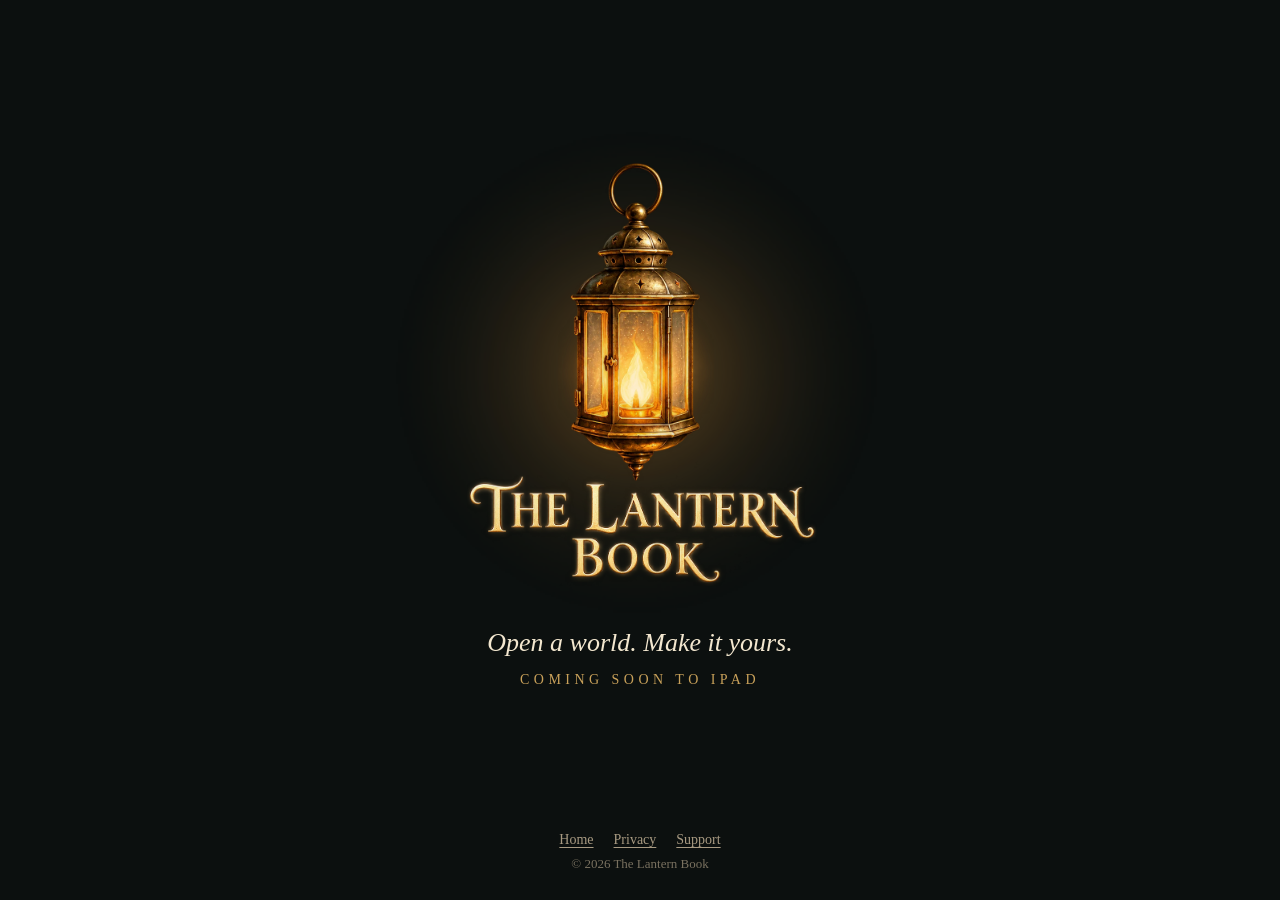
==== index.html @ 1e255e53 "The Lantern Book website: lantern landing, privacy, and support pages Co-Authored-By: Claude Opus 5." ====
<!doctype html>
<html lang="en">
<head>
  <meta charset="utf-8">
  <meta name="viewport" content="width=device-width, initial-scale=1, viewport-fit=cover">
  <meta name="theme-color" content="#0C100F">
  <link rel="icon" type="image/png" href="/assets/favicon.png">
  <link rel="apple-touch-icon" href="/assets/apple-touch-icon.png">
  <link rel="stylesheet" href="/assets/site.css">
  <title>The Lantern Book: Cozy Sticker Worlds</title>
  <meta name="description" content="Open a storybook and make it yours. Peel, place, and arrange hand-painted stickers in cozy little worlds. No ads, no timers, no rush. Coming soon to iPad.">
  <meta property="og:type" content="website">
  <meta property="og:url" content="https://thelanternbook.app/">
  <meta property="og:title" content="The Lantern Book: Cozy Sticker Worlds">
  <meta property="og:description" content="Hand-painted sticker worlds to decorate at your own pace. Coming soon to iPad.">
  <meta property="og:image" content="https://thelanternbook.app/assets/share.jpg">
  <meta name="twitter:card" content="summary_large_image">
  <link rel="preload" as="image" href="/assets/logo-lantern.webp">
</head>
<body>
  <main class="landing">
    <div class="logo">
      <img class="glow" alt="" src="/assets/glow.webp">
      <div class="lantern">
        <img alt="" src="/assets/logo-lantern.webp">
        <img class="flame" alt="" src="/assets/flame-light.webp">
      </div>
      <img class="title" alt="The Lantern Book" src="/assets/logo-title.webp">
    </div>
    <p class="tagline">Open a world. Make it yours.</p>
    <p class="soon">Coming soon to iPad</p>
  </main>
  <footer>
    <a href="/">Home</a><a href="/privacy/">Privacy</a><a href="/support/">Support</a>
    <span class="copy">&copy; 2026 The Lantern Book</span>
  </footer>
  <script>
    // A candle never flickers in a pattern: a few out-of-step waves plus a rare dip.
    (function () {
      var glow = document.querySelector('.glow'), flame = document.querySelector('.flame');
      var still = window.matchMedia && window.matchMedia('(prefers-reduced-motion: reduce)').matches;
      var start = performance.now();
      function frame(now) {
        var t = (now - start) / 1000;
        var lit = Math.min(1, Math.max(0, (t - 0.25) / 1.1));
        lit = still ? 1 : 1 - Math.pow(1 - lit, 3);
        var f = still ? 0.9 : 0.88 + 0.07 * Math.sin(t * 7.3) + 0.05 * Math.sin(t * 12.9 + 1.3)
          + 0.035 * Math.sin(t * 23.1 + 2.1) + 0.02 * Math.sin(t * 41.7 + 0.4)
          + (Math.sin(t * 1.7) > 0.96 ? -0.12 : 0);
        flame.style.opacity = lit * Math.max(0, Math.min(1, (f - 0.62) * 2.4));
        glow.style.opacity = lit * (0.55 + (f - 0.88) * 2.2);
        glow.style.transform = 'translate(-50%, -50%) scale(' + (1 + (f - 0.88) * 0.18) + ')';
        if (!still) requestAnimationFrame(frame);
      }
      requestAnimationFrame(frame);
    })();
  </script>
</body>
</html>
---- assets/site.css ----
:root {
  --charcoal: #0C100F;
  --cream: #F3E7CF;
  --gold: #C9A15A;
  --muted: #A89A82;
}
* { box-sizing: border-box; }
html, body { margin: 0; background: var(--charcoal); color: var(--cream); }
body {
  font-family: Georgia, 'Times New Roman', serif;
  -webkit-font-smoothing: antialiased;
  min-height: 100vh; min-height: 100svh;
  display: flex; flex-direction: column;
}
a { color: var(--gold); text-underline-offset: 3px; }
a:hover { color: var(--cream); }

/* Landing */
.landing {
  flex: 1; display: flex; flex-direction: column; align-items: center; justify-content: center;
  padding: 6vh 16px 3vh; text-align: center; overflow: hidden;
}
.logo { position: relative; width: min(66vw, 50vh, 420px); aspect-ratio: 1214 / 1295; }
.logo img { position: absolute; display: block; max-width: none; pointer-events: none; user-select: none; -webkit-user-drag: none; }
.glow { width: 135%; aspect-ratio: 1; left: 49.012%; top: 49.421%; transform: translate(-50%, -50%); opacity: 0; }
.lantern {
  position: absolute; left: 30.395%; top: 2.703%; width: 37.315%; height: 71.042%;
  opacity: 0; transform: translateY(14px);
  animation: rise 1.1s cubic-bezier(.22,.61,.36,1) .25s forwards;
}
.lantern img { left: 0; top: 0; width: 100%; height: 100%; }
.flame { opacity: 0; }
.title {
  left: 8.896%; top: 72.278%; width: 83.361%; height: 24.788%;
  opacity: 0; transform: translateY(8px);
  animation: rise 1s ease-out 1.25s forwards;
}
.tagline, .soon { margin: 0; opacity: 0; animation: fade 1.2s ease-out forwards; }
.tagline { margin-top: 3.2vh; font-style: italic; font-size: clamp(18px, 2.4vw, 26px); animation-delay: 2.3s; }
.soon {
  margin-top: 1.6vh; font-size: clamp(12px, 1.3vw, 14px); letter-spacing: .32em; text-transform: uppercase;
  color: var(--gold); animation-delay: 2.9s;
}
@keyframes rise { to { opacity: 1; transform: translateY(0); } }
@keyframes fade { to { opacity: 1; } }

/* Text pages */
.page { flex: 1; width: 100%; max-width: 680px; margin: 0 auto; padding: 48px 20px 24px; }
.page .mark { display: inline-flex; align-items: center; gap: 12px; text-decoration: none; color: var(--cream); }
.page .mark img { width: 44px; height: 44px; border-radius: 10px; }
.page .mark span { font-size: 18px; letter-spacing: .02em; }
.page h1 { font-weight: normal; font-size: clamp(30px, 5vw, 40px); margin: 40px 0 6px; }
.page .updated { color: var(--muted); font-style: italic; margin: 0 0 32px; }
.page h2 { font-weight: normal; font-size: 21px; color: var(--gold); margin: 32px 0 8px; }
.page p, .page li { font-size: 17px; line-height: 1.65; }
.page p { margin: 0 0 14px; }
.page ul { padding-left: 22px; }
.page .lead { font-size: 19px; }

/* Footer */
footer {
  padding: 20px 16px 28px; text-align: center; font-size: 14px; color: var(--muted);
  opacity: 0; animation: fade 1s ease-out 3.4s forwards;
}
.page ~ footer { opacity: 1; animation: none; }
footer a { color: var(--muted); margin: 0 10px; }
footer a:hover { color: var(--cream); }
footer .copy { display: block; margin-top: 8px; font-size: 13px; opacity: .7; }

@media (prefers-reduced-motion: reduce) {
  .lantern, .title, .tagline, .soon, footer { animation: none; opacity: 1; transform: none; }
}
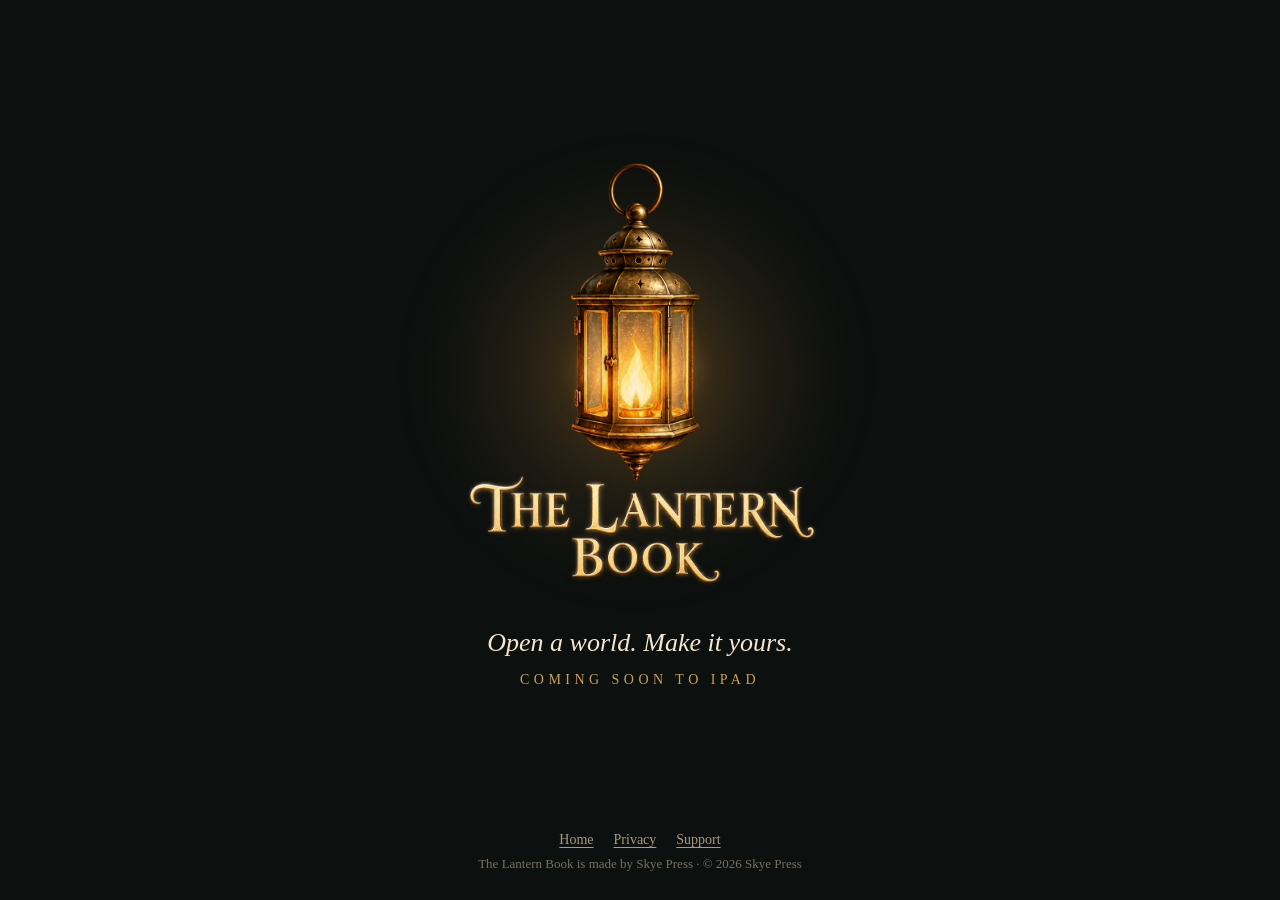
==== commit 753f4280: "Site: The Lantern Book is made by Skye Press Co-Authored-By: Claude Opus 5.5 <noreply@anthropic.com>" ====
--- a/index.html
+++ b/index.html
@@ -32,7 +32,7 @@
   </main>
   <footer>
     <a href="/">Home</a><a href="/privacy/">Privacy</a><a href="/support/">Support</a>
-    <span class="copy">&copy; 2026 The Lantern Book</span>
+    <span class="copy">The Lantern Book is made by Skye Press &middot; &copy; 2026 Skye Press</span>
   </footer>
   <script>
     // A candle never flickers in a pattern: a few out-of-step waves plus a rare dip.
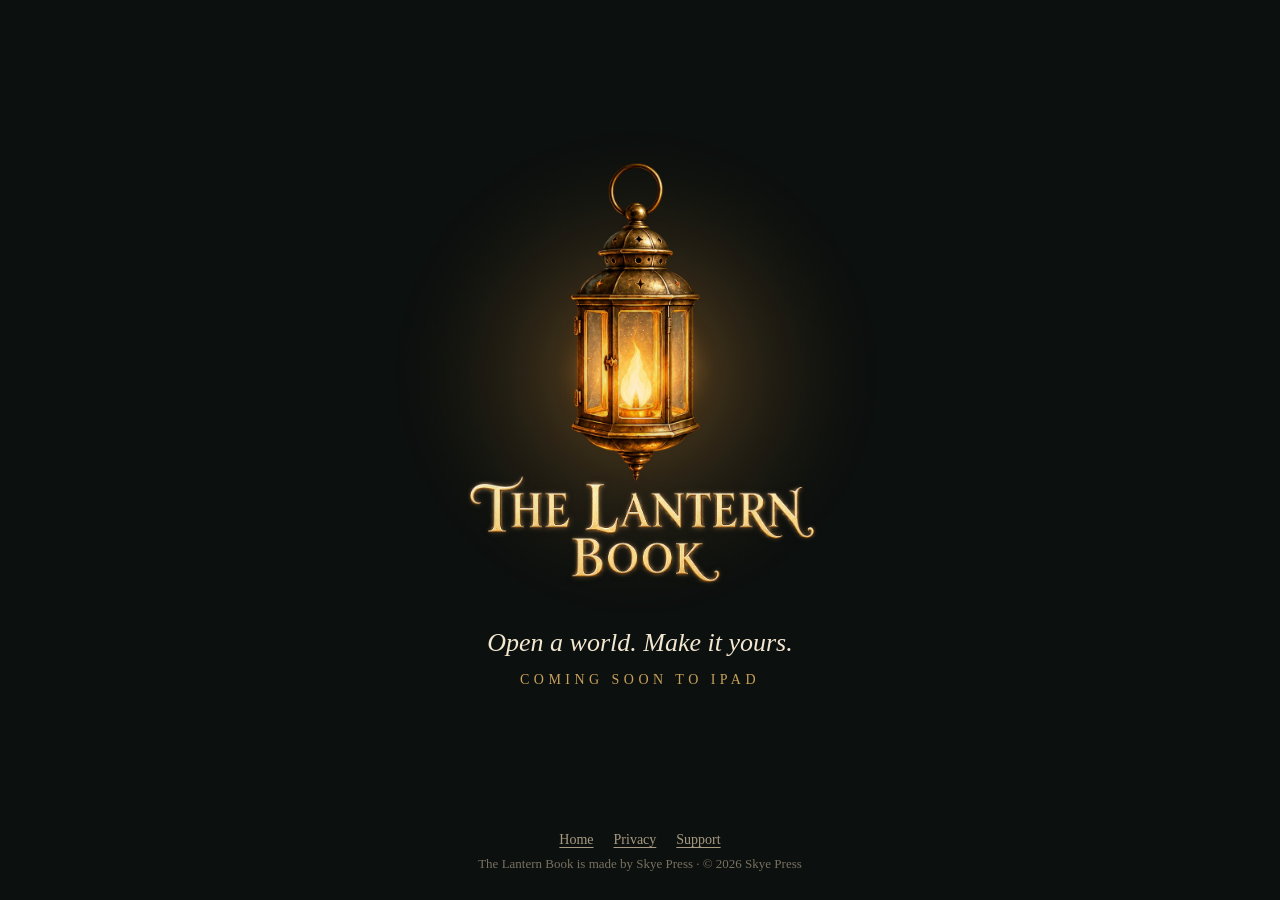
==== commit eb46cee6: "Remove hand-painted wording from site descriptions Co-Authored-By: Claude Opus 5.5 <noreply@anthropi" ====
--- a/index.html
+++ b/index.html
@@ -8,11 +8,11 @@
   <link rel="apple-touch-icon" href="/assets/apple-touch-icon.png">
   <link rel="stylesheet" href="/assets/site.css">
   <title>The Lantern Book: Cozy Sticker Worlds</title>
-  <meta name="description" content="Open a storybook and make it yours. Peel, place, and arrange hand-painted stickers in cozy little worlds. No ads, no timers, no rush. Coming soon to iPad.">
+  <meta name="description" content="Open a storybook and make it yours. Peel, place, and arrange stickers in cozy little worlds. No ads, no timers, no rush. Coming soon to iPad.">
   <meta property="og:type" content="website">
   <meta property="og:url" content="https://thelanternbook.app/">
   <meta property="og:title" content="The Lantern Book: Cozy Sticker Worlds">
-  <meta property="og:description" content="Hand-painted sticker worlds to decorate at your own pace. Coming soon to iPad.">
+  <meta property="og:description" content="Cozy sticker worlds to decorate at your own pace. Coming soon to iPad.">
   <meta property="og:image" content="https://thelanternbook.app/assets/share.jpg">
   <meta name="twitter:card" content="summary_large_image">
   <link rel="preload" as="image" href="/assets/logo-lantern.webp">
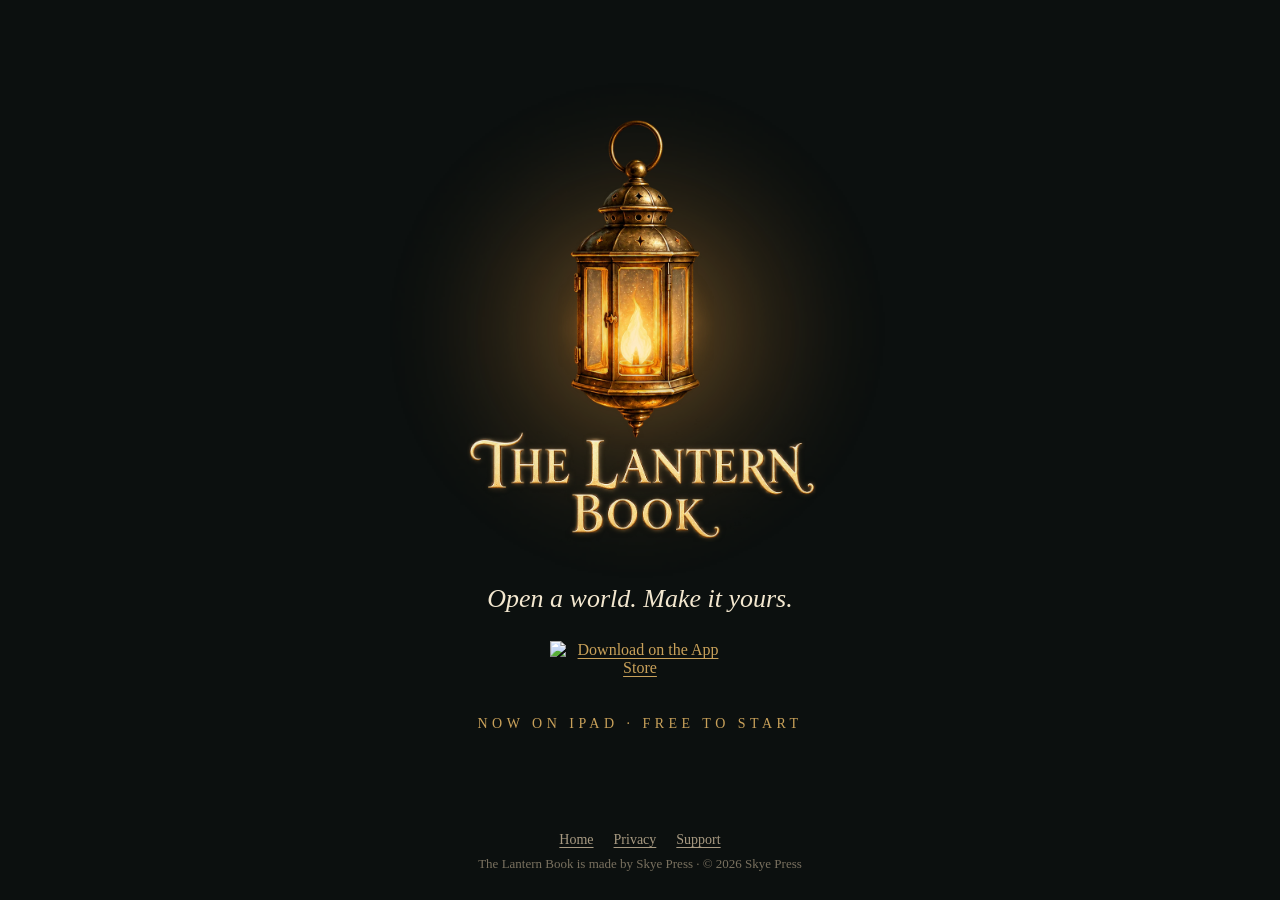
==== commit 3c8094ee: "Launch: App Store download links Replace 'Coming soon' with the official Download on the App Store b" ====
--- a/index.html
+++ b/index.html
@@ -8,12 +8,13 @@
   <link rel="apple-touch-icon" href="/assets/apple-touch-icon.png">
   <link rel="stylesheet" href="/assets/site.css">
   <title>The Lantern Book: Cozy Sticker Worlds</title>
-  <meta name="description" content="Open a storybook and make it yours. Peel, place, and arrange stickers in cozy little worlds. No ads, no timers, no rush. Coming soon to iPad.">
+  <meta name="description" content="Open a storybook and make it yours. Peel, place, and arrange stickers in cozy little worlds. No ads, no timers, no rush. Free on iPad.">
   <meta property="og:type" content="website">
   <meta property="og:url" content="https://thelanternbook.app/">
   <meta property="og:title" content="The Lantern Book: Cozy Sticker Worlds">
-  <meta property="og:description" content="Cozy sticker worlds to decorate at your own pace. Coming soon to iPad.">
+  <meta property="og:description" content="Cozy sticker worlds to decorate at your own pace. Free on the App Store for iPad.">
   <meta property="og:image" content="https://thelanternbook.app/assets/share.jpg">
+  <meta name="apple-itunes-app" content="app-id=6827267679">
   <meta name="twitter:card" content="summary_large_image">
   <link rel="preload" as="image" href="/assets/logo-lantern.webp">
 </head>
@@ -28,7 +29,10 @@
       <img class="title" alt="The Lantern Book" src="/assets/logo-title.webp">
     </div>
     <p class="tagline">Open a world. Make it yours.</p>
-    <p class="soon">Coming soon to iPad</p>
+    <a class="store" href="https://apps.apple.com/us/app/the-lantern-book/id6827267679" aria-label="Download The Lantern Book on the App Store">
+      <img alt="Download on the App Store" width="180" height="60" src="https://tools.applemarketingtools.com/api/badges/download-on-the-app-store/black/en-us?size=250x83">
+    </a>
+    <p class="soon">Now on iPad &middot; Free to start</p>
   </main>
   <footer>
     <a href="/">Home</a><a href="/privacy/">Privacy</a><a href="/support/">Support</a>
--- a/assets/site.css
+++ b/assets/site.css
@@ -35,12 +35,16 @@
   opacity: 0; transform: translateY(8px);
   animation: rise 1s ease-out 1.25s forwards;
 }
-.tagline, .soon { margin: 0; opacity: 0; animation: fade 1.2s ease-out forwards; }
+.tagline, .soon, .store { margin: 0; opacity: 0; animation: fade 1.2s ease-out forwards; }
 .tagline { margin-top: 3.2vh; font-style: italic; font-size: clamp(18px, 2.4vw, 26px); animation-delay: 2.3s; }
 .soon {
   margin-top: 1.6vh; font-size: clamp(12px, 1.3vw, 14px); letter-spacing: .32em; text-transform: uppercase;
-  color: var(--gold); animation-delay: 2.9s;
+  color: var(--gold); animation-delay: 3s;
 }
+.store { display: inline-block; margin-top: 3vh; animation-delay: 2.7s; border-radius: 12px; transition: transform .2s ease; }
+.store img { display: block; width: 180px; height: auto; }
+.store:hover { transform: translateY(-1px); }
+.store:focus-visible { outline: 2px solid var(--gold); outline-offset: 4px; }
 @keyframes rise { to { opacity: 1; transform: translateY(0); } }
 @keyframes fade { to { opacity: 1; } }
 
@@ -68,5 +72,5 @@
 footer .copy { display: block; margin-top: 8px; font-size: 13px; opacity: .7; }
 
 @media (prefers-reduced-motion: reduce) {
-  .lantern, .title, .tagline, .soon, footer { animation: none; opacity: 1; transform: none; }
+  .lantern, .title, .tagline, .soon, .store, footer { animation: none; opacity: 1; transform: none; }
 }
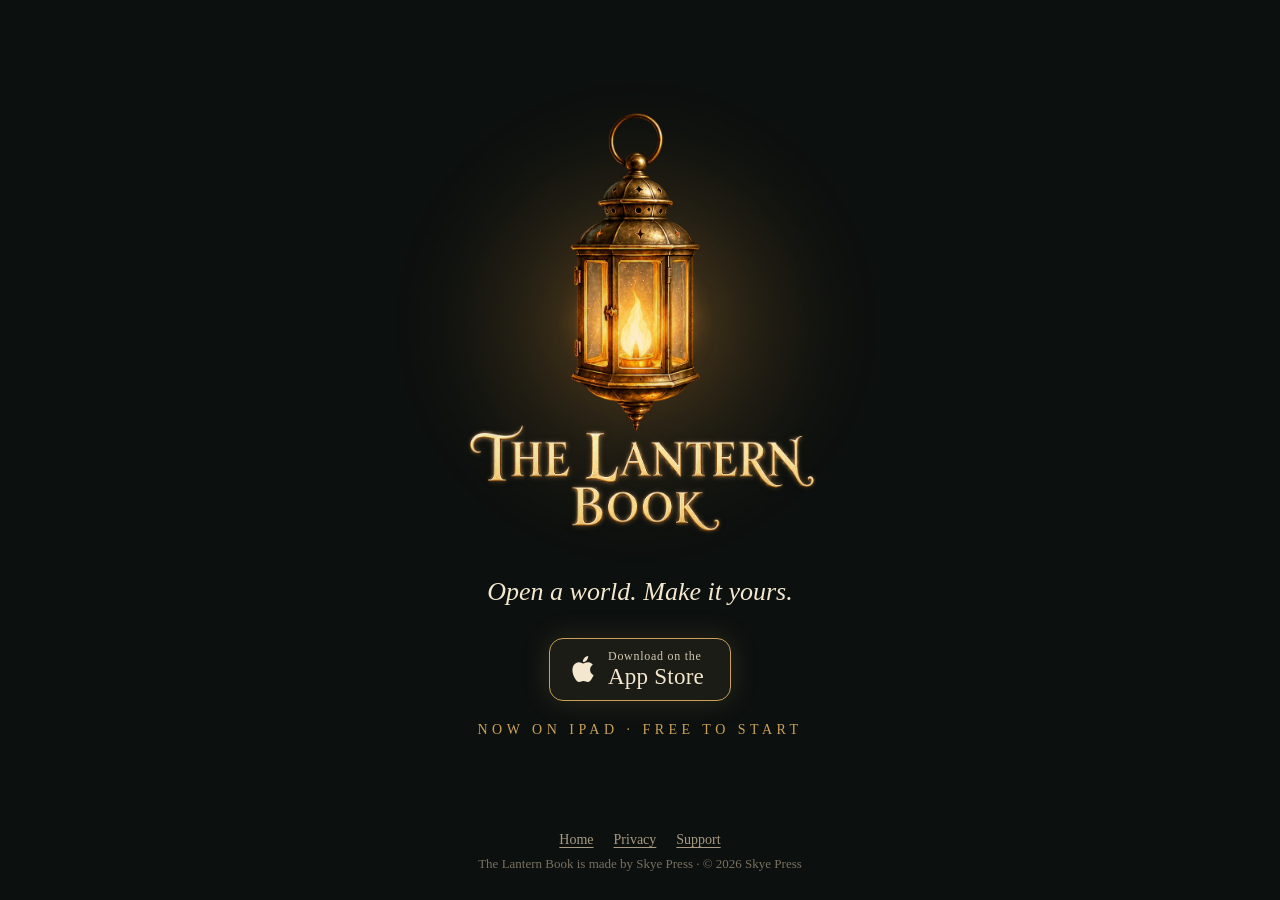
==== commit 2fb243ed: "App Store link as a styled button (badge image didn't load) Co-Authored-By: Claude Opus 5.5 <noreply" ====
--- a/index.html
+++ b/index.html
@@ -30,7 +30,8 @@
     </div>
     <p class="tagline">Open a world. Make it yours.</p>
     <a class="store" href="https://apps.apple.com/us/app/the-lantern-book/id6827267679" aria-label="Download The Lantern Book on the App Store">
-      <img alt="Download on the App Store" width="180" height="60" src="https://tools.applemarketingtools.com/api/badges/download-on-the-app-store/black/en-us?size=250x83">
+      <svg class="apple" viewBox="0 0 24 24" aria-hidden="true"><path fill="currentColor" d="M12.152 6.896c-.948 0-2.415-1.078-3.96-1.04-2.04.027-3.91 1.183-4.961 3.014-2.117 3.675-.546 9.103 1.519 12.09 1.013 1.454 2.208 3.09 3.792 3.039 1.52-.065 2.09-.987 3.935-.987 1.831 0 2.35.987 3.96.948 1.637-.026 2.676-1.48 3.676-2.948 1.156-1.688 1.636-3.325 1.662-3.415-.039-.013-3.182-1.221-3.22-4.857-.026-3.04 2.48-4.494 2.597-4.559-1.429-2.09-3.623-2.324-4.39-2.376-2-.156-3.675 1.09-4.61 1.09zM15.53 3.83c.843-1.012 1.4-2.427 1.245-3.83-1.207.052-2.662.805-3.532 1.818-.78.896-1.454 2.338-1.273 3.714 1.338.104 2.715-.688 3.559-1.701"/></svg>
+      <span class="label"><small>Download on the</small>App Store</span>
     </a>
     <p class="soon">Now on iPad &middot; Free to start</p>
   </main>
--- a/assets/site.css
+++ b/assets/site.css
@@ -38,13 +38,21 @@
 .tagline, .soon, .store { margin: 0; opacity: 0; animation: fade 1.2s ease-out forwards; }
 .tagline { margin-top: 3.2vh; font-style: italic; font-size: clamp(18px, 2.4vw, 26px); animation-delay: 2.3s; }
 .soon {
-  margin-top: 1.6vh; font-size: clamp(12px, 1.3vw, 14px); letter-spacing: .32em; text-transform: uppercase;
+  margin-top: 2.4vh; font-size: clamp(12px, 1.3vw, 14px); letter-spacing: .32em; text-transform: uppercase;
   color: var(--gold); animation-delay: 3s;
 }
-.store { display: inline-block; margin-top: 3vh; animation-delay: 2.7s; border-radius: 12px; transition: transform .2s ease; }
-.store img { display: block; width: 180px; height: auto; }
-.store:hover { transform: translateY(-1px); }
-.store:focus-visible { outline: 2px solid var(--gold); outline-offset: 4px; }
+.store {
+  display: inline-flex; align-items: center; gap: 12px; margin-top: 3.4vh; padding: 11px 26px 11px 20px;
+  border: 1px solid var(--gold); border-radius: 14px; background: rgba(201,161,90,.08);
+  color: var(--cream); text-decoration: none; animation-delay: 2.7s;
+  box-shadow: 0 0 28px rgba(201,161,90,.18);
+  transition: background .25s ease, box-shadow .25s ease, transform .25s ease, color .25s ease;
+}
+.store:hover { background: var(--gold); color: var(--charcoal); box-shadow: 0 0 36px rgba(201,161,90,.4); transform: translateY(-1px); }
+.store:focus-visible { outline: 2px solid var(--cream); outline-offset: 4px; }
+.store .apple { width: 26px; height: 26px; flex: none; }
+.store .label { display: flex; flex-direction: column; align-items: flex-start; font-size: 23px; line-height: 1.05; letter-spacing: .01em; }
+.store small { font-size: 12px; letter-spacing: .06em; opacity: .85; margin-bottom: 2px; }
 @keyframes rise { to { opacity: 1; transform: translateY(0); } }
 @keyframes fade { to { opacity: 1; } }
 
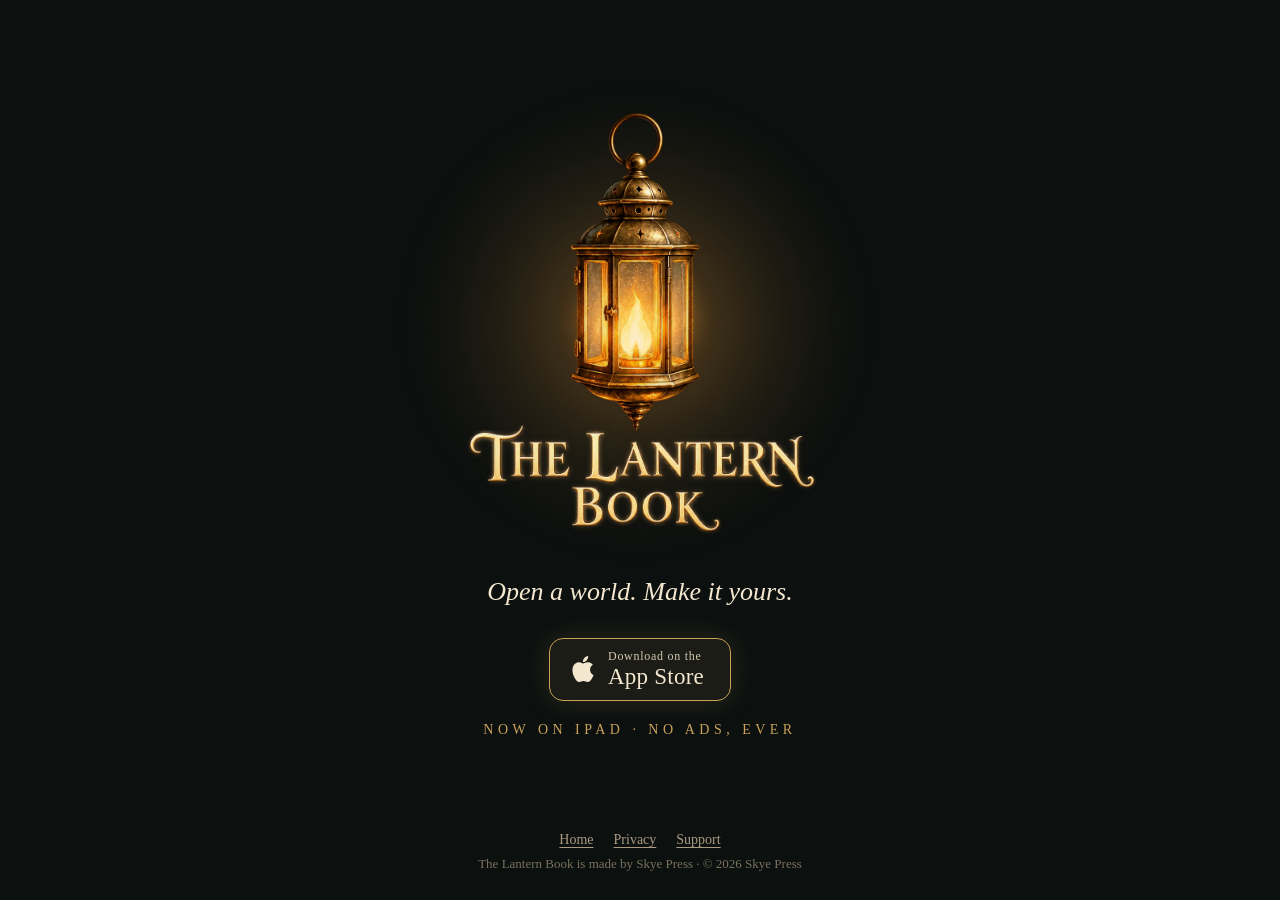
==== commit 02026c2e: "Tagline: No ads, ever Co-Authored-By: Claude Opus 5.5 <noreply@anthropic.com> Claude-Session: https:" ====
--- a/index.html
+++ b/index.html
@@ -33,7 +33,7 @@
       <svg class="apple" viewBox="0 0 24 24" aria-hidden="true"><path fill="currentColor" d="M12.152 6.896c-.948 0-2.415-1.078-3.96-1.04-2.04.027-3.91 1.183-4.961 3.014-2.117 3.675-.546 9.103 1.519 12.09 1.013 1.454 2.208 3.09 3.792 3.039 1.52-.065 2.09-.987 3.935-.987 1.831 0 2.35.987 3.96.948 1.637-.026 2.676-1.48 3.676-2.948 1.156-1.688 1.636-3.325 1.662-3.415-.039-.013-3.182-1.221-3.22-4.857-.026-3.04 2.48-4.494 2.597-4.559-1.429-2.09-3.623-2.324-4.39-2.376-2-.156-3.675 1.09-4.61 1.09zM15.53 3.83c.843-1.012 1.4-2.427 1.245-3.83-1.207.052-2.662.805-3.532 1.818-.78.896-1.454 2.338-1.273 3.714 1.338.104 2.715-.688 3.559-1.701"/></svg>
       <span class="label"><small>Download on the</small>App Store</span>
     </a>
-    <p class="soon">Now on iPad &middot; Free to start</p>
+    <p class="soon">Now on iPad &middot; No ads, ever</p>
   </main>
   <footer>
     <a href="/">Home</a><a href="/privacy/">Privacy</a><a href="/support/">Support</a>
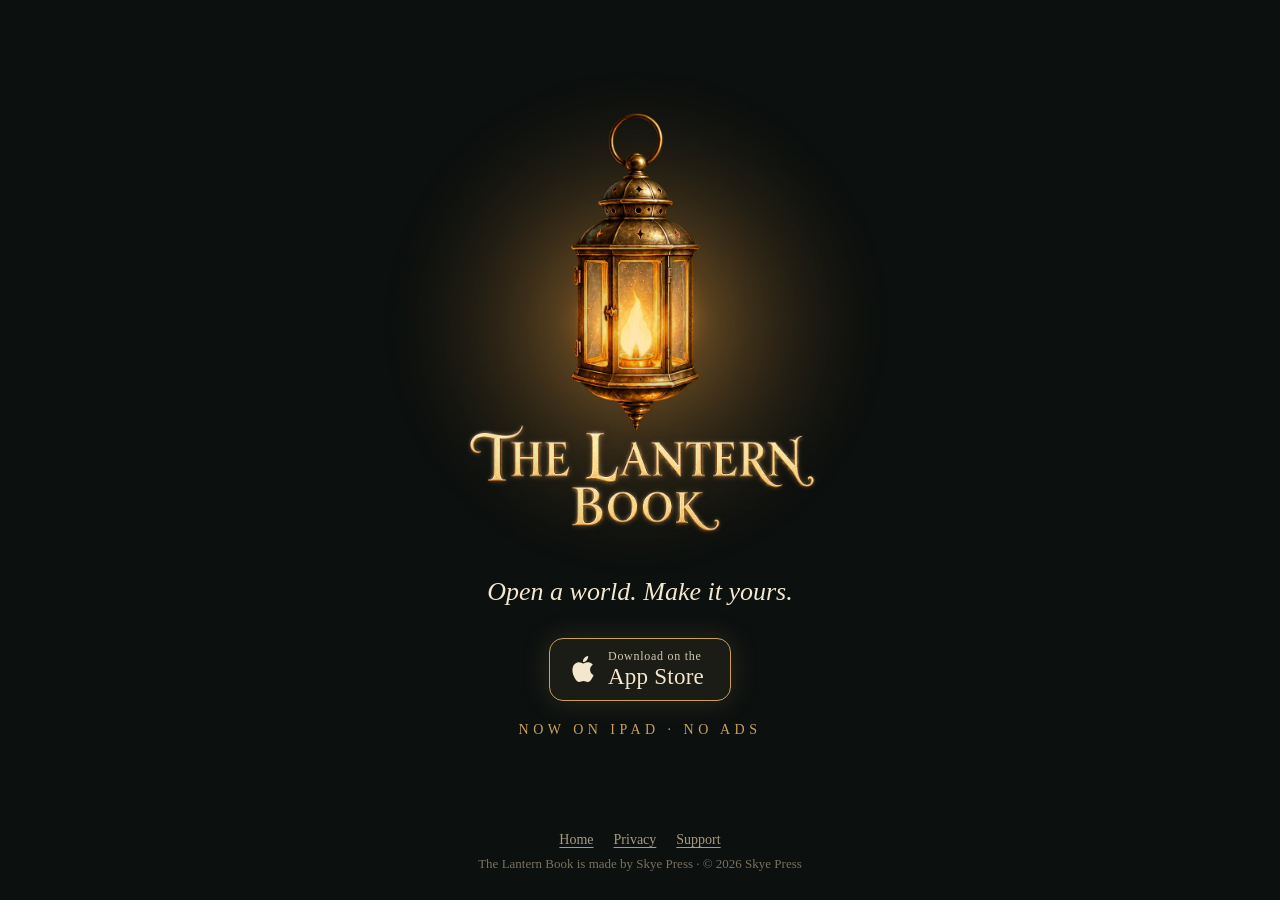
==== commit 9c54600d: "Tagline: No ads Co-Authored-By: Claude Opus 5.5 <noreply@anthropic.com> Claude-Session: https://clau" ====
--- a/index.html
+++ b/index.html
@@ -33,7 +33,7 @@
       <svg class="apple" viewBox="0 0 24 24" aria-hidden="true"><path fill="currentColor" d="M12.152 6.896c-.948 0-2.415-1.078-3.96-1.04-2.04.027-3.91 1.183-4.961 3.014-2.117 3.675-.546 9.103 1.519 12.09 1.013 1.454 2.208 3.09 3.792 3.039 1.52-.065 2.09-.987 3.935-.987 1.831 0 2.35.987 3.96.948 1.637-.026 2.676-1.48 3.676-2.948 1.156-1.688 1.636-3.325 1.662-3.415-.039-.013-3.182-1.221-3.22-4.857-.026-3.04 2.48-4.494 2.597-4.559-1.429-2.09-3.623-2.324-4.39-2.376-2-.156-3.675 1.09-4.61 1.09zM15.53 3.83c.843-1.012 1.4-2.427 1.245-3.83-1.207.052-2.662.805-3.532 1.818-.78.896-1.454 2.338-1.273 3.714 1.338.104 2.715-.688 3.559-1.701"/></svg>
       <span class="label"><small>Download on the</small>App Store</span>
     </a>
-    <p class="soon">Now on iPad &middot; No ads, ever</p>
+    <p class="soon">Now on iPad &middot; No ads</p>
   </main>
   <footer>
     <a href="/">Home</a><a href="/privacy/">Privacy</a><a href="/support/">Support</a>
